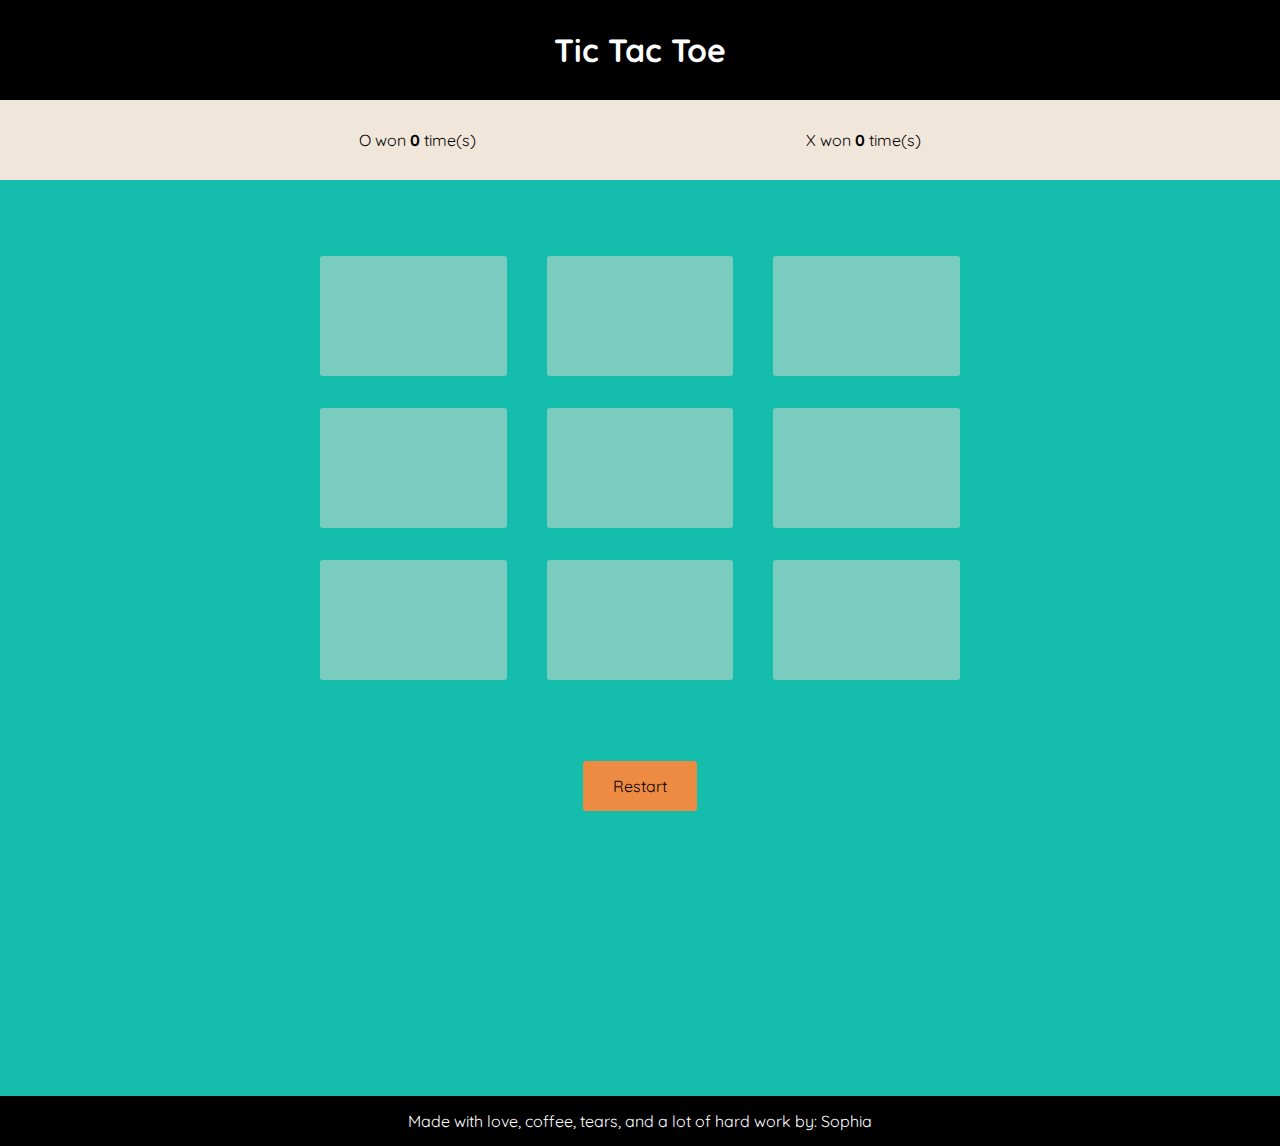
==== index1.html @ c45ea64d "tic tac toe working-ish" ====
<!DOCTYPE html>
<html>
<head>
  <meta charset="utf-8">
  <!-- link to custom stylesheet (always require after Bootstrap) -->
  <link rel="stylesheet" href="css/style1.css" media="screen" title="no title" charset="utf-8">
  <link href="https://fonts.googleapis.com/css?family=Quicksand" rel="stylesheet">
  <!-- link to custom javascript file (always require after external JS libraries) -->
  <script src="https://ajax.googleapis.com/ajax/libs/jquery/3.2.1/jquery.min.js"></script>
  <script src="js/js.js"></script>

  <title>Tic Tac Toe</title>
</head>
<body>

<h1>Tic Tac Toe</h1>
<!--counter-->
<div class="counters">
  <div class= "counter"><span>O won </span><strong id="o_win">0</strong><span> time(s)</span></div>
  <div class= "counter" counter"><span>X won </span><strong id="x_win">0</strong><span> time(s)</span></div>
</div>

<!--tic tac toe board-->
<div id="board">
<div class="message messageO end-message">Player O Wins</div>
<div class="message messageX end-message">Player X Wins</div>
  <ul class="rows">
    <li id="one" class="tic-tac-button"><a href="#"></a></li>
    <li id="two" class="tic-tac-button"><a href="#"></a></li>
    <li id="three" class="tic-tac-button"><a href="#"></a></li>
  </ul>
  <ul class="rows">
    <li id="four" class="tic-tac-button"><a href="#"></a></li>
    <li id="five" class="tic-tac-button"><a href="#"></a></li>
    <li id="six" class="tic-tac-button"><a href="#"></a></li>
  </ul>
  <ul class="rows">
    <li id="seven" class="tic-tac-button"><a href="#"></a></li>
    <li id="eight" class="tic-tac-button"><a href="#"></a></li>
    <li id="nine" class="tic-tac-button"><a href="#"></a></li>
  </ul>


</div>

  <!--reset button-->
<div class="reset"><a href="#" id="reset" class="btn-success btn span3" >Restart</a></div>
<div class="push"></div>
</body>

<footer class="clearfix">Made with love, coffee, tears, and a lot of hard work by: Sophia</footer>

</html>
---- css/style1.css ----
html, body{
  margin: 0 auto;
  font-family: 'Quicksand', sans-serif;
  box-sizing: border-box;
  text-align: center;
  height: 100%;
}

h1{
  color: #FFFFFF;
  background-color: #000000;
  margin: 0 auto;
  padding: 30px 0px;
}

.counters{
  background-color: #F0E6DA;
  display:flex;
  flex-direction: row;
  justify-content: center;
  justify-content: space-evenly;
}

.counters{
  flex-direction: row;
  flex: 1;
  padding: 30px;
}

#board{
  background-color: #14bdac;
  display: flex;
  flex-direction: column;
  justify-content: center;
  padding: 60px 300px 80px 300px
}

.message{
  display:none;
}

.rows{
  list-style-type: none;
  display: flex;
  flex-direction: row;
  justify-content: center;
  padding-left: 0px;
}

.tic-tac-button{
  flex:1;
  flex-direction: row;
  border-radius: 3px;
  padding: 60px;
  background-color: #7ACDBE;
  margin: 0px 20px;
  touch-action: manipulation;
  cursor: pointer;
  user-select: none;
}

.tic-tac-button a{
  text-decoration: none;
  color:#000000;
}

.tic-tac-button:focus{
  border: 1px solid transparent;
}

.reset{
  background-color: #14bdac;
}

#reset{
  text-decoration: none;
  color: black;
  background-color: #EE8B42;
  padding: 15px 30px;
  border-radius: 3px ;
  margin-top: 30px;
}

.push{
  height: 300px;
  background-color: #14bdac;
}

footer{
 color: #FFFFFF;
 background-color: #000000;
 font-family: 'Quicksand', sans-serif;
 padding: 15px 0px;
}

.clearfix:after {
  visibility: hidden;
  display: block;
  content: " ";
  clear: both;
  height: 0;
  font-size: 0;
}
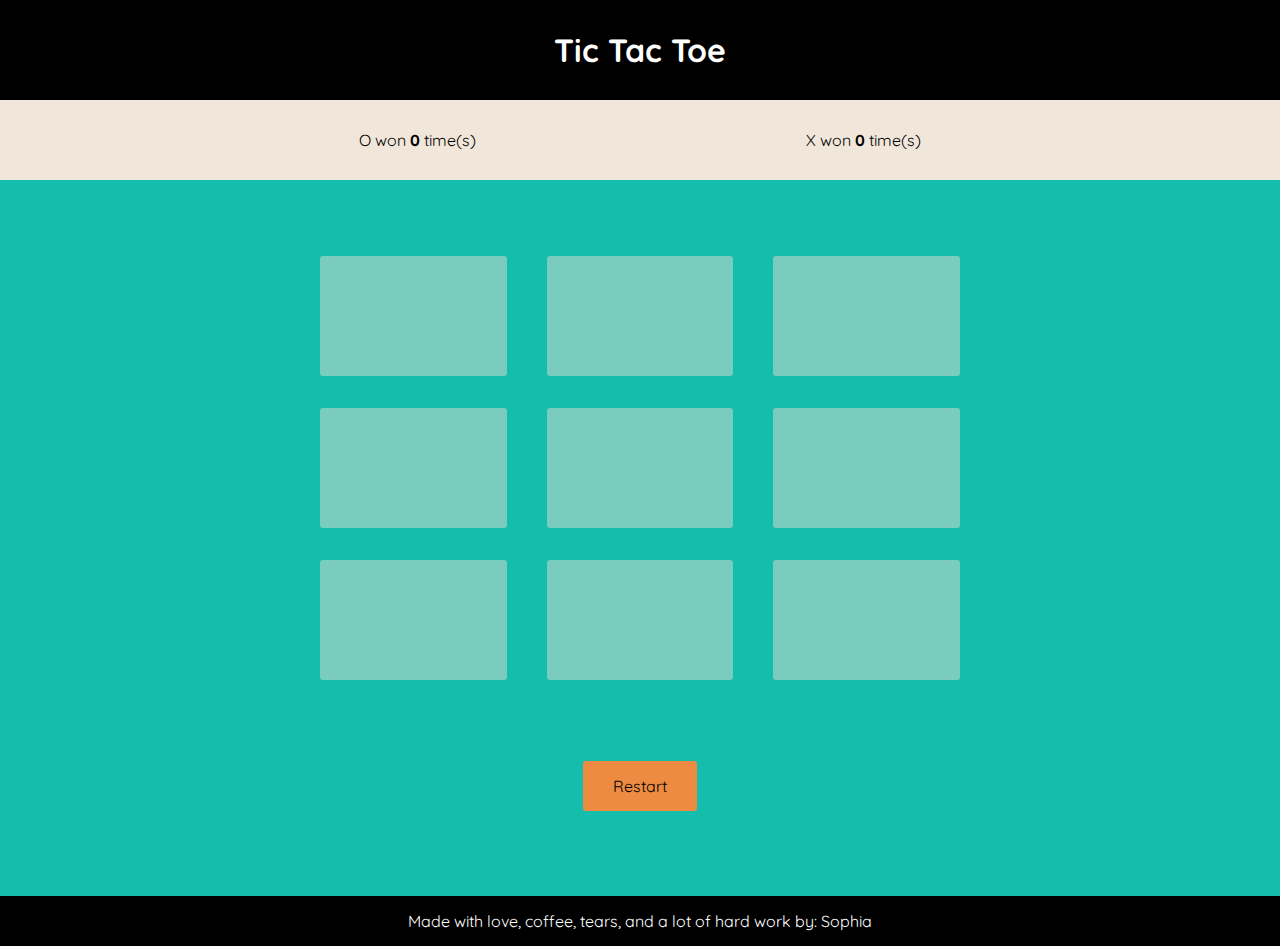
==== commit bb1663c6: "improved indents" ====
--- a/index1.html
+++ b/index1.html
@@ -7,7 +7,7 @@
   <link href="https://fonts.googleapis.com/css?family=Quicksand" rel="stylesheet">
   <!-- link to custom javascript file (always require after external JS libraries) -->
   <script src="https://ajax.googleapis.com/ajax/libs/jquery/3.2.1/jquery.min.js"></script>
-  <script src="js/js.js"></script>
+
 
   <title>Tic Tac Toe</title>
 </head>
@@ -22,32 +22,31 @@
 
 <!--tic tac toe board-->
 <div id="board">
-<div class="message messageO end-message">Player O Wins</div>
-<div class="message messageX end-message">Player X Wins</div>
+<div class="already">This space is taken, please select another.</div>
+<div class="alert">It's a tie! It will restart.</div>
+<div class="message messageO end-message">Player O Wins!! Press replay to clear the board!</div>
+<div class="message messageX end-message">Player X Wins!! Press replay to clear the board!</div>
   <ul class="rows">
-    <li id="one" class="tic-tac-button"><a href="#"></a></li>
-    <li id="two" class="tic-tac-button"><a href="#"></a></li>
-    <li id="three" class="tic-tac-button"><a href="#"></a></li>
+    <li id="one" class="tic-tac-button"><a href="#"> </a></li>
+    <li id="two" class="tic-tac-button"><a href="#"> </a></li>
+    <li id="three" class="tic-tac-button"><a href="#"> </a></li>
   </ul>
   <ul class="rows">
-    <li id="four" class="tic-tac-button"><a href="#"></a></li>
-    <li id="five" class="tic-tac-button"><a href="#"></a></li>
-    <li id="six" class="tic-tac-button"><a href="#"></a></li>
+    <li id="four" class="tic-tac-button"><a href="#"> </a></li>
+    <li id="five" class="tic-tac-button"><a href="#"> </a></li>
+    <li id="six" class="tic-tac-button"><a href="#"> </a></li>
   </ul>
   <ul class="rows">
-    <li id="seven" class="tic-tac-button"><a href="#"></a></li>
-    <li id="eight" class="tic-tac-button"><a href="#"></a></li>
-    <li id="nine" class="tic-tac-button"><a href="#"></a></li>
+    <li id="seven" class="tic-tac-button"><a href="#"> </a></li>
+    <li id="eight" class="tic-tac-button"><a href="#"> </a></li>
+    <li id="nine" class="tic-tac-button"><a href="#"> </a></li>
   </ul>
-
-
 </div>
 
-  <!--reset button-->
+<!--reset button-->
 <div class="reset"><a href="#" id="reset" class="btn-success btn span3" >Restart</a></div>
 <div class="push"></div>
+<footer class="clearfix">Made with love, coffee, tears, and a lot of hard work by: Sophia</footer>
+<script src="js/js.js"></script>
 </body>
-
-<footer class="clearfix">Made with love, coffee, tears, and a lot of hard work by: Sophia</footer>
-
 </html>
--- a/css/style1.css
+++ b/css/style1.css
@@ -36,8 +36,28 @@
   padding: 60px 300px 80px 300px
 }
 
-.message{
+.messageO{
   display:none;
+  font-size: 30px;
+  font-weight: bold;
+}
+
+.messageX{
+  display:none;
+  font-size: 30px;
+  font-weight: bold;
+}
+
+.alert{
+  display:none;
+  font-size: 30px;
+  font-weight: bold;
+}
+
+.already{
+  display:none;
+  font-size: 30px;
+  font-weight: bold;
 }
 
 .rows{
@@ -83,7 +103,7 @@
 }
 
 .push{
-  height: 300px;
+  height: 100px;
   background-color: #14bdac;
 }
 
